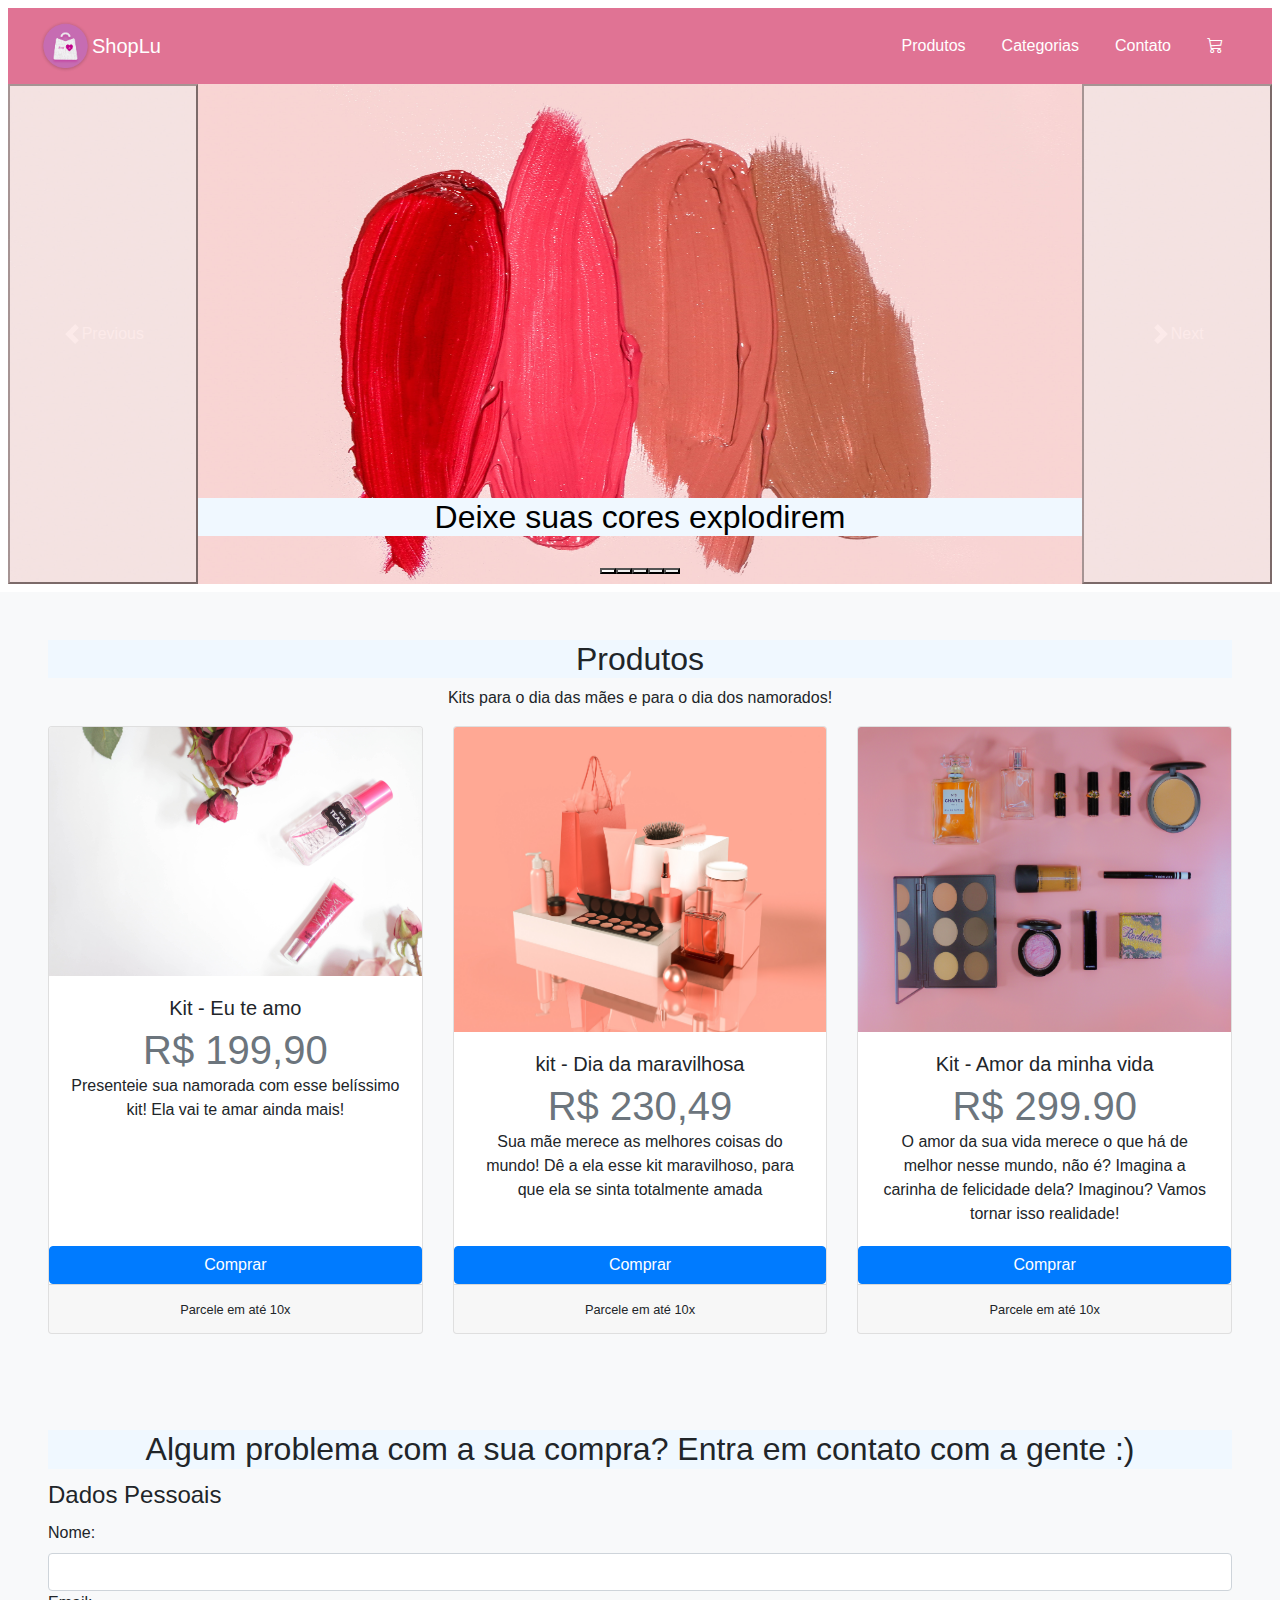
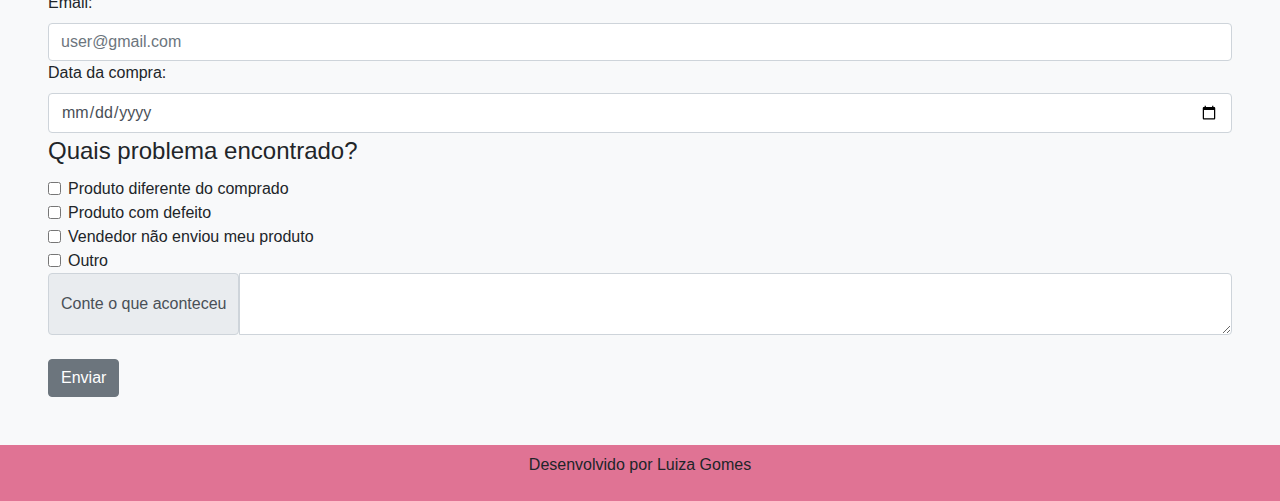
==== index.html @ d3f21481 "myfirstcommit" ====
<!DOCTYPE html>
<html lang="pt-br">

<head>
    <meta charset="UTF-8">
    <meta http-equiv="X-UA-Compatible" content="IE=edge">
    <meta name="viewport" content="width=device-width, initial-scale=1.0">
    <link href="https://cdn.jsdelivr.net/npm/bootstrap@5.3.0-alpha2/dist/css/bootstrap.min.css" rel="stylesheet"
        integrity="sha384-aFq/bzH65dt+w6FI2ooMVUpc+21e0SRygnTpmBvdBgSdnuTN7QbdgL+OapgHtvPp" crossorigin="anonymous">
    <link rel="stylesheet" href="https://cdn.jsdelivr.net/npm/bootstrap-icons@1.10.3/font/bootstrap-icons.css">
    <link rel="stylesheet" href="style.css">
    <link rel="stylesheet" href="https://maxcdn.bootstrapcdn.com/bootstrap/4.0.0/css/bootstrap.min.css">
    <link rel="stylesheet" href="https://cdnjs.cloudflare.com/ajax/libs/font-awesome/4.7.0/css/font-awesome.min.css">
    <script src="https://stackpath.bootstrapcdn.com/bootstrap/4.0.0/js/bootstrap.bundle.min.js"></script>
    <script src="https://cdnjs.cloudflare.com/ajax/libs/jquery/3.2.1/jquery.min.js"></script>
    <script src="js/cart.js"></script>
    <title>ShopLu</title>
</head>

<body>
    <header class="container-fluid p-2 text-center">
        <nav class="navbar navbar-expand-lg">
            <div class="container-fluid">
                <a class="logo"></a><i class='logo-img'><img src="img/logo/logo.png" width="53px" height="53px"></i></a>
                <a class="navbar-brand" href="#">ShopLu</a>
                <button class="navbar-toggler" type="button" data-bs-toggle="collapse"
                    data-bs-target="#navbarSupportedContent" aria-controls="navbarSupportedContent"
                    aria-expanded="false" aria-label="Toggle navigation">
                    <span class="navbar-toggler-icon"></span>
                </button>
                <div class="collapse navbar-collapse justify-content-end" id="navbarSupportedContent">
                    <ul class="navbar-nav ">
                        <li class="nav-item">
                            <a class="nav-link" aria-current="page" href="#">Produtos</a>
                        </li>
                        <li class="nav-item">
                            <a class="nav-link" href="#">Categorias</a>
                        </li>
                        <li class="nav-item dropdown">
                            <a class="nav-link" href="#">Contato</a>
                        <li class="nav-item">
                            <a class="nav-link" href="carrinho.html"><i class="bi bi-cart3"></i></a>
                        </li>
                    </ul>
                </div>
            </div>
        </nav>
        <div id="carouselExampleCaptions" class="carousel slide">
            <div class="carousel-indicators">
                <button type="button" data-bs-target="#carouselExampleCaptions" data-bs-slide-to="0" class="active"
                    aria-current="true" aria-label="Slide 1"></button>
                <button type="button" data-bs-target="#carouselExampleCaptions" data-bs-slide-to="1"
                    aria-label="Slide 2"></button>
                <button type="button" data-bs-target="#carouselExampleCaptions" data-bs-slide-to="2"
                    aria-label="Slide 3"></button>
                <button type="button" data-bs-target="#carouselExampleCaptions" data-bs-slide-to="3"
                    aria-label="Slide 4"></button>
                <button type="button" data-bs-target="#carouselExampleCaptions" data-bs-slide-to="4"
                    aria-label="Slide 5"></button>
            </div>
            <div class="carousel-inner">
                <div class="carousel-item active">
                    <img src="img/banner/imagem1.jpg" class="d-block w-100" height="500" alt="...">
                    <div class="carousel-caption d-none d-md-block">
                        <h2 style="color: black;">Deixe suas cores explodirem</h2>

                    </div>
                </div>
                <div class="carousel-item">
                    <img src="img/banner/imagem2.jpg" class="d-block w-100" height="500" alt="...">
                    <div class="carousel-caption d-none d-md-block">
                        <h2 style="color: black;">Os melhores pincéis? Nós temos!</h2>

                    </div>
                </div>
                <div class="carousel-item">
                    <img src="img/banner/imgem3.jpg" class="d-block w-100" height="500" alt="...">
                    <div class="carousel-caption d-none d-md-block">
                        <h2 style="color: black;">Os melhores kits estão aqui!</h2>
                    </div>
                </div>
                <div class="carousel-item">
                    <img src="img/banner/imagem4.jpg" class="d-block w-100" height="500" alt="...">
                    <div class="carousel-caption d-none d-md-block">
                        <h2 style="color: black;">As melhores marcas para você!</h2>
                    </div>
                </div>
            </div>
            <button class="carousel-control-prev" type="button" data-bs-target="#carouselExampleCaptions"
                data-bs-slide="prev">
                <span class="carousel-control-prev-icon" aria-hidden="true"></span>
                <span class="visually-hidden">Previous</span>
            </button>
            <button class="carousel-control-next" type="button" data-bs-target="#carouselExampleCaptions"
                data-bs-slide="next">
                <span class="carousel-control-next-icon" aria-hidden="true"></span>
                <span class="visually-hidden">Next</span>
            </button>
        </div>
    </header>
    <section class="container-fluid bg-light text-center p-5">
        <h2> Produtos </h2>
        <p>Kits para o dia das mães e para o dia dos namorados!</p>
        <div class="row row-cols-1 row-cols-md-3 g-4">
            <div class="col">
                <div class="card h-100">
                    <img src="img/produtos/namorados.jpg" class="card-img-top" alt="...">
                    <div class="card-body">
                        <h5 class="card-title">Kit - Eu te amo</h5>
                        <h1 class="card-subtitle text-muted">R$ 199,90</h1>
                        <p class="card-text">Presenteie sua namorada com esse belíssimo kit! Ela vai te amar ainda mais!</p>
                    </div>
                    <a href="#" class="btn btn-primary" data-bs-toggle="modal"
                        data-bs-target="#exampleModal">Comprar</a>
                    <div class="card-footer">
                        <small class="text-body-secondary">Parcele em até 10x</small>
                    </div>
                </div>
            </div>
            <div class="col">
                <div class="card h-100">
                    <img src="img/produtos/maes.jpg" class="card-img-top"  height="305" alt="...">
                    <div class="card-body">
                        <h5 class="card-title">kit - Dia da maravilhosa</h5>
                        <h1 class="card-subtitle text-muted">R$ 230,49</h1>
                        <p class="card-text">Sua mãe merece as melhores coisas do mundo! 
                            Dê a ela esse kit maravilhoso, para que ela se sinta totalmente amada</p>
                    </div>
                    <a href="#" class="btn btn-primary" data-bs-toggle="modal"
                        data-bs-target="#exampleModal">Comprar</a>
                    <div class="card-footer">
                        <small class="text-body-secondary">Parcele em até 10x</small>
                    </div>
                </div>
            </div>
            <div class="col">
                <div class="card h-100">
                    <img src="img/produtos/namorados2.jpg" class="card-img-top" height="305" alt="...">
                    <div class="card-body">
                        <h5 class="card-title">Kit - Amor da minha vida</h5>
                        <h1 class="card-subtitle text-muted">R$ 299.90</h1>
                        <p class="card-text">O amor da sua vida merece o que há de melhor nesse mundo, não é?
                            Imagina a carinha de felicidade dela? Imaginou? Vamos tornar isso realidade!
                        </p>
                    </div>
                    <a href="#" class="btn btn-primary" data-bs-toggle="modal"
                        data-bs-target="#exampleModal">Comprar</a>
                    <div class="card-footer">
                        <small class="text-body-secondary">Parcele em até 10x</small>
                    </div>
                </div>
            </div>
        </div>
    </section>

    <section class="container-fluid bg-light p-5">
        <h2 class="text-center">Algum problema com a sua compra?
            Entra em contato com a gente :) </h2>
        <form method="GET" action="">

            <fieldset>
                <legend>Dados Pessoais</legend>
                <div class="nb-3">
                    <Label class="form-label" for="nome">
                        Nome:
                    </Label>
                    <input type="text" class="form-control" required name="nome" id="nome">
                </div>
                <div class="nb-3">
                    <Label class="form-label" for="email">
                        Email:
                    </Label>
                    <input type="email" class="form-control" required name="email" placeholder="user@gmail.com"
                        id="email">
                </div>
                <div class="nb-3">
                    <label class="form-label" for="dataIda">
                        Data da compra:
                    </label>
                    <input type="date" class="form-control" required name="dataIda" id="dataIda">
                </div>

            </fieldset>
            <fieldset id="contato">
                <legend>Quais problema encontrado?</legend>
                <div class="form-check">
                    <input type="checkbox" class="form-check-input" name="diferentes" value="Diferentes"
                        id="produtosDiferentes">
                    <label class="form-check-label" for="produtosDiferentes">
                        Produto diferente do comprado
                    </label>
                </div>
                <div class="form-check">
                    <input type="checkbox" class="form-check-input" name="defeito" value="Defeito"
                        id="produtosDefeito">
                    <label class="form-check-label" for="produtosDefeito">
                        Produto com defeito
                    </label>
                </div>
                <div class="form-check">
                    <input type="checkbox" class="form-check-input" name="naoEnviado" value="naoEnviado" id="ProdutoNaoEnviado">
                    <label class="form-check-label" for="ProdutoNaoEnviado">
                        Vendedor não enviou meu produto
                    </label>
                </div>
                <div class="form-check">
                    <input type="checkbox" class="form-check-input" name="outros" value="Outros" id="OpcaoOutro">
                    <label class="form-check-label" for="OpcaoOutro">
                        Outro
                    </label>
                </div>
                <div class="input-group">
                    <span class="input-group-text">Conte o que aconteceu</span>
                    <textarea class="form-control" aria-label="With textarea"></textarea>
                  </div>
            </fieldset>
            <br>
            <button class="btn btn-secondary">Enviar</button>
        </form>
    </section>
    <footer class="container-fluid p-2 text-center">
        <p> Desenvolvido por Luiza Gomes</p>
    </footer>
    <script src="https://cdn.jsdelivr.net/npm/bootstrap@5.3.0-alpha2/dist/js/bootstrap.bundle.min.js"
        integrity="sha384-qKXV1j0HvMUeCBQ+QVp7JcfGl760yU08IQ+GpUo5hlbpg51QRiuqHAJz8+BrxE/N"
        crossorigin="anonymous"></script>
</body>

<div class="modal fade" id="exampleModal" tabindex="-1" aria-labelledby="exampleModalLabel" aria-hidden="true">
    <div class="modal-dialog">
        <div class="modal-content">
            <div class="modal-header">
                <h1 class="modal-title fs-5" id="exampleModalLabel">Suas compras</h1>
                <button type="button" class="btn-close" data-bs-dismiss="modal" aria-label="Close"></button>
            </div>
            <div class="modal-body">
                Produto adicionado ao carrinho
            </div>
            <div class="modal-footer">
                <button type="button" class="btn btn-primary" data-bs-dismiss="modal">Continuar comprando</button>
                <a href="carrinho.html" type="button" class="btn btn-success">Finalizar a compra</a>
            </div>
        </div>
    </div>
</div>

</html>
---- style.css ----
body{
    font-family: Helvetica, Arial, sans-serif
}
nav{
    background-color: #e07394;
}

.navbar-brand{
    color: white;
}

.nav-link{
    color: white;
    text-align: center;
}

.nav-item{
    padding: 10px;

}

h2{ 
      background-color: aliceblue;
}

footer{
    background-color: #e07394;
}
body{
    background-color: #eeeeee;
}

.footer-background{
    background-color: rgb(204, 199, 199);
}

@media(max-width:991px){
    #heading{
        padding-left: 50px;
    }
    #prc{
        margin-left: 70px;
        padding-left: 110px;
    }
    #quantity{
        padding-left: 48px;
    }
    #produc{
        padding-left: 40px;
    }
    #total{
        padding-left: 54px;
    }
}
@media(max-width:767px){
    .mobile{
        font-size: 10px;
    }
    h5{
        font-size: 14px;
    }
    h6{
        font-size: 9px;
    }
    #mobile-font{
        font-size: 11px;
    }
    #prc{
        font-weight: 700;
        margin-left: -45px;
        padding-left: 105px;
    }
    #quantity{
        font-weight: 700;
        padding-left: 6px;
    }
    #produc{
        font-weight: 700;
        padding-left: 0px;
    }
    #total{
        font-weight: 700;
        padding-left: 9px;
    }
    #image{
        width: 60px;
        height: 60px;
    }
    .col{
        width: 100%;
    }
    #zero-pad{
        padding: 2%;
        margin-left: 10px;
    }
    #footer-font{
        font-size: 12px;
    }
    #heading{
        padding-top: 15px;
    }
}
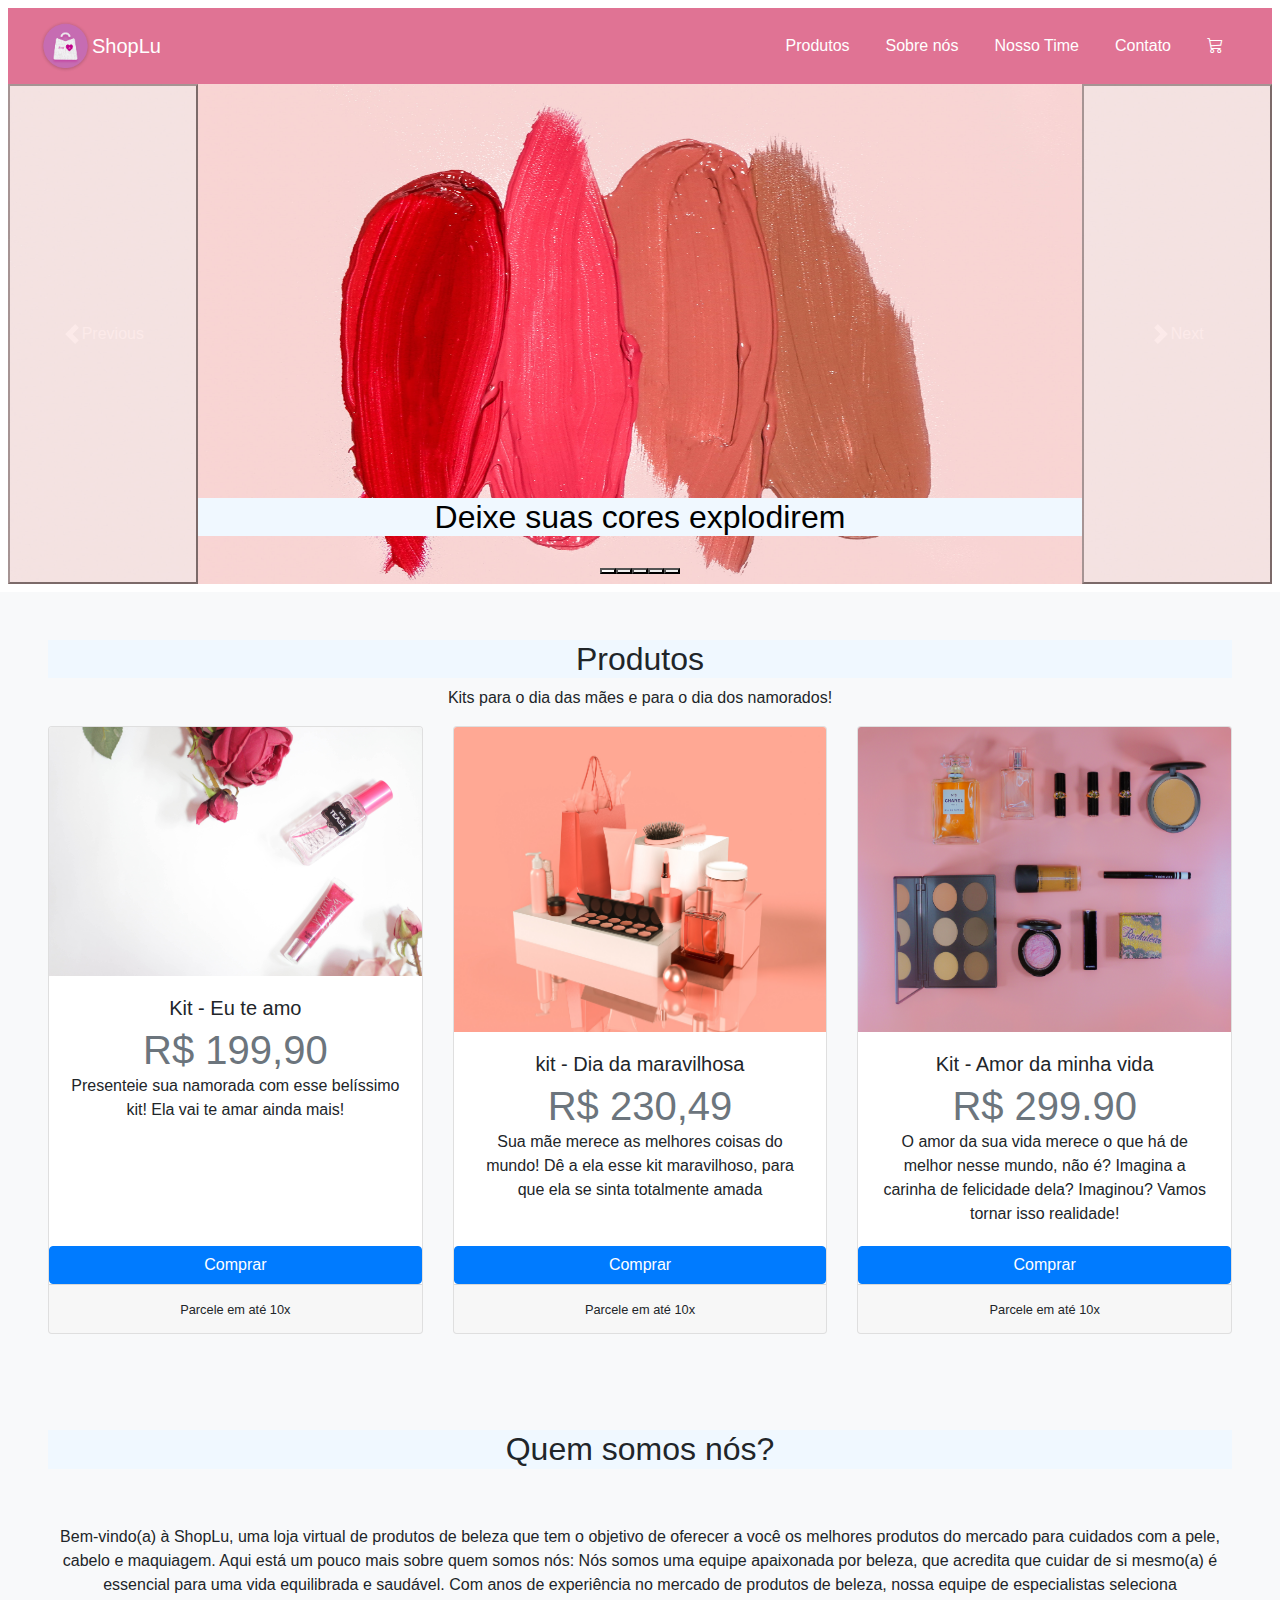
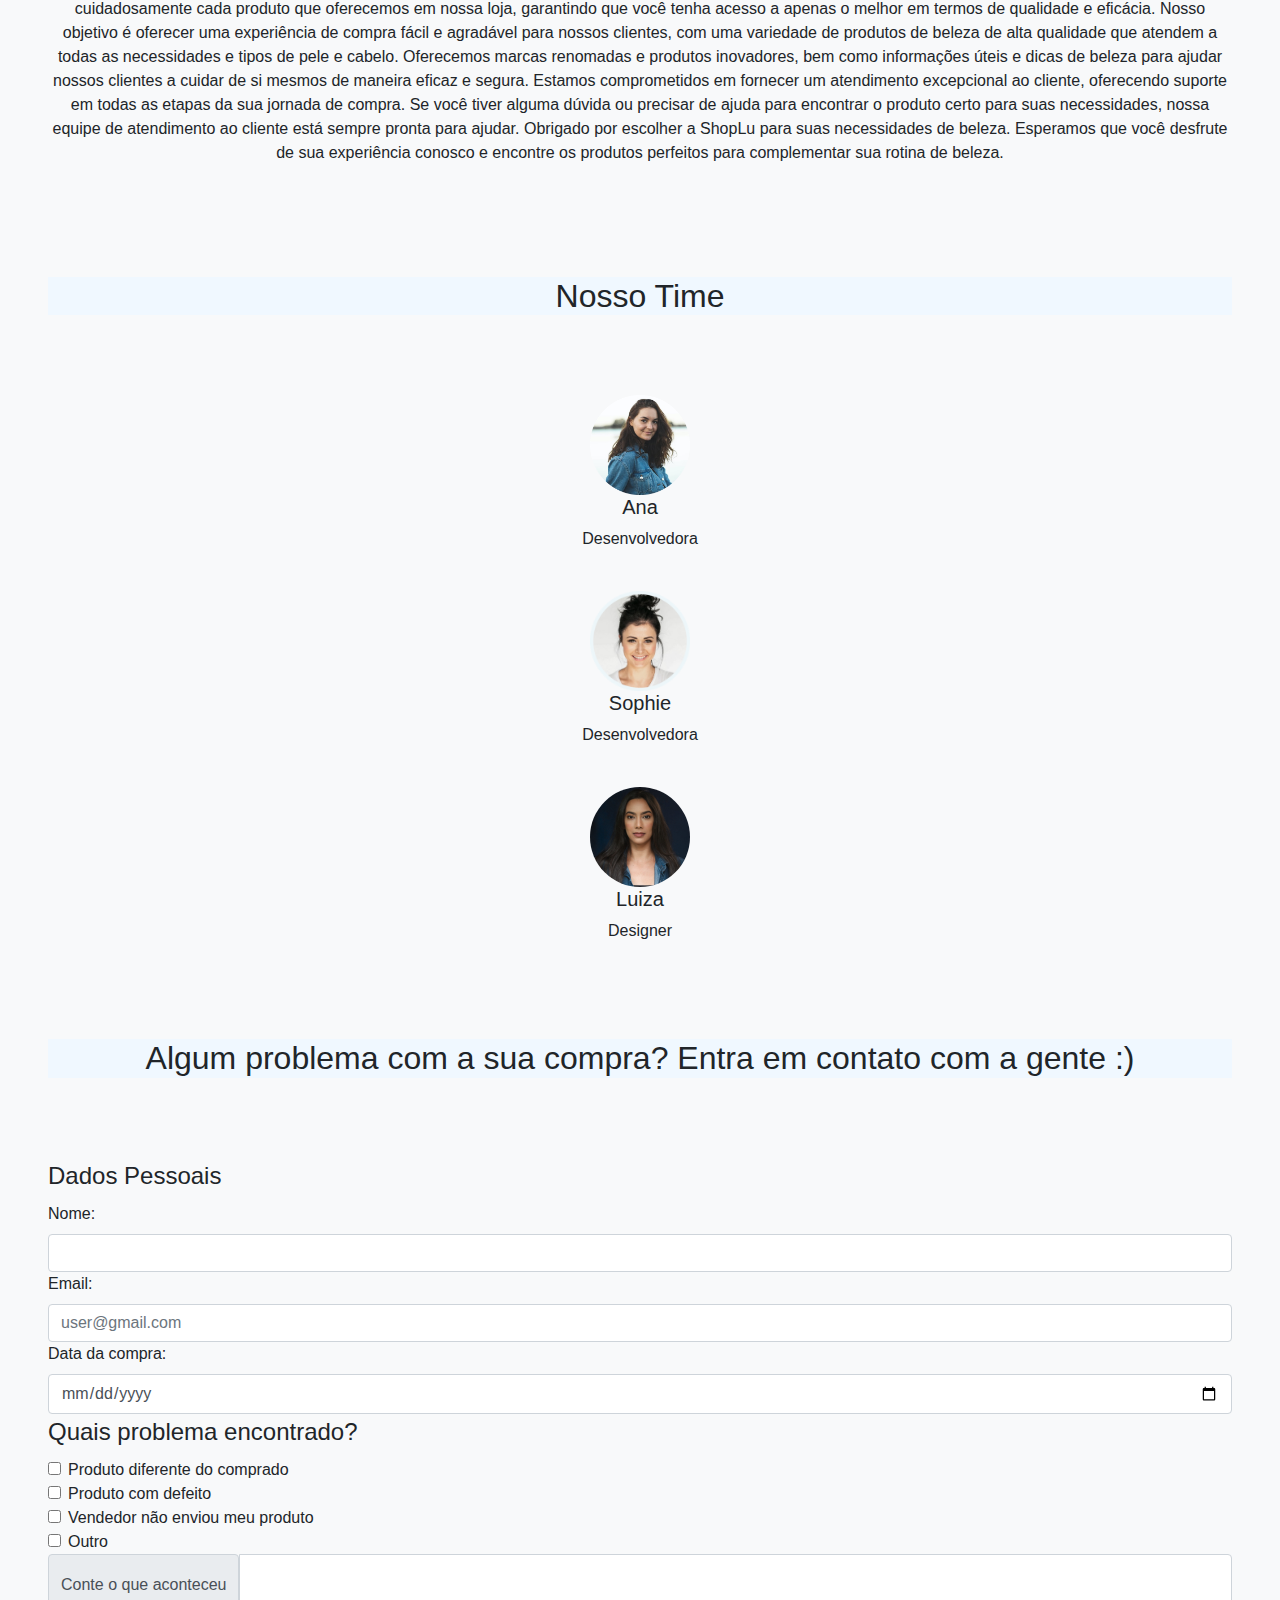
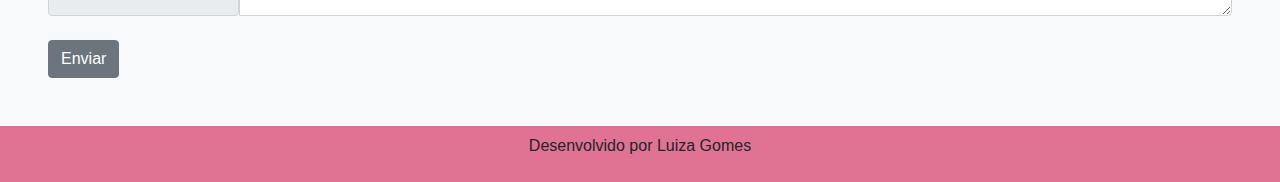
==== commit 4b3eaf53: "alteracaoProjeto" ====
--- a/index.html
+++ b/index.html
@@ -34,7 +34,10 @@
                             <a class="nav-link" aria-current="page" href="#">Produtos</a>
                         </li>
                         <li class="nav-item">
-                            <a class="nav-link" href="#">Categorias</a>
+                            <a class="nav-link" href="#">Sobre nós</a>
+                        </li>
+                        <li class="nav-item">
+                            <a class="nav-link" href="#">Nosso Time</a>
                         </li>
                         <li class="nav-item dropdown">
                             <a class="nav-link" href="#">Contato</a>
@@ -152,10 +155,49 @@
             </div>
         </div>
     </section>
-
+    <section class="container-fluid bg-light text-center p-5">
+        <h2>Quem somos nós?</h2>
+        <br> <br>
+        <p>
+            Bem-vindo(a) à ShopLu, uma loja virtual de produtos de beleza que tem o objetivo de oferecer a você os melhores produtos
+            do mercado para cuidados com a pele, cabelo e maquiagem. Aqui está um pouco mais sobre quem somos nós:
+            Nós somos uma equipe apaixonada por beleza, que acredita que cuidar de si mesmo(a) é essencial para uma vida equilibrada e saudável.
+            Com anos de experiência no mercado de produtos de beleza, nossa equipe de especialistas seleciona cuidadosamente cada produto que
+            oferecemos em nossa loja, garantindo que você tenha acesso a apenas o melhor em termos de qualidade e eficácia.
+            Nosso objetivo é oferecer uma experiência de compra fácil e agradável para nossos clientes, com uma variedade de produtos de beleza
+            de alta qualidade que atendem a todas as necessidades e tipos de pele e cabelo. 
+            Oferecemos marcas renomadas e produtos inovadores, bem como informações úteis e dicas de beleza para ajudar nossos clientes a cuidar
+            de si mesmos de maneira eficaz e segura.
+            Estamos comprometidos em fornecer um atendimento excepcional ao cliente, oferecendo suporte em todas as etapas da sua jornada de compra.
+            Se você tiver alguma dúvida ou precisar de ajuda para encontrar o produto certo para suas necessidades, nossa equipe de atendimento ao 
+            cliente está sempre pronta para ajudar.
+            Obrigado por escolher a ShopLu para suas necessidades de beleza. 
+            Esperamos que você desfrute de sua experiência conosco e encontre os produtos perfeitos para complementar sua rotina de beleza.
+        </p>
+    </section>
+    <section class="container-fluid bg-light text-center p-5">
+        <h2>Nosso Time</h2>
+        <br> <br> <br>
+        <div class="col">
+            <div class="card-img">
+                <img src="img/timePhoto/userprofile.png" class="bi-circle-fill" height="100" alt="...">
+                    <h5>Ana</h5>
+                        <p class="card-text">Desenvolvedora</p>
+                <br>
+                <img src="img/timePhoto/user.png" class="bi-circle-fill" height="100" alt="...">
+                <h5>Sophie</h5>
+                        <p class="card-text">Desenvolvedora</p>
+                        <br>    
+                <img src="img/timePhoto/luiza.jpeg" class="bi-circle-fill" height="100" alt="..." style="border-radius: 400px;">
+                <h5>Luiza</h5>
+                <p class="card-text">Designer</p>
+            </div>
+        </div>
+    </section>
     <section class="container-fluid bg-light p-5">
         <h2 class="text-center">Algum problema com a sua compra?
             Entra em contato com a gente :) </h2>
+            <br> <br> <br>
         <form method="GET" action="">
 
             <fieldset>
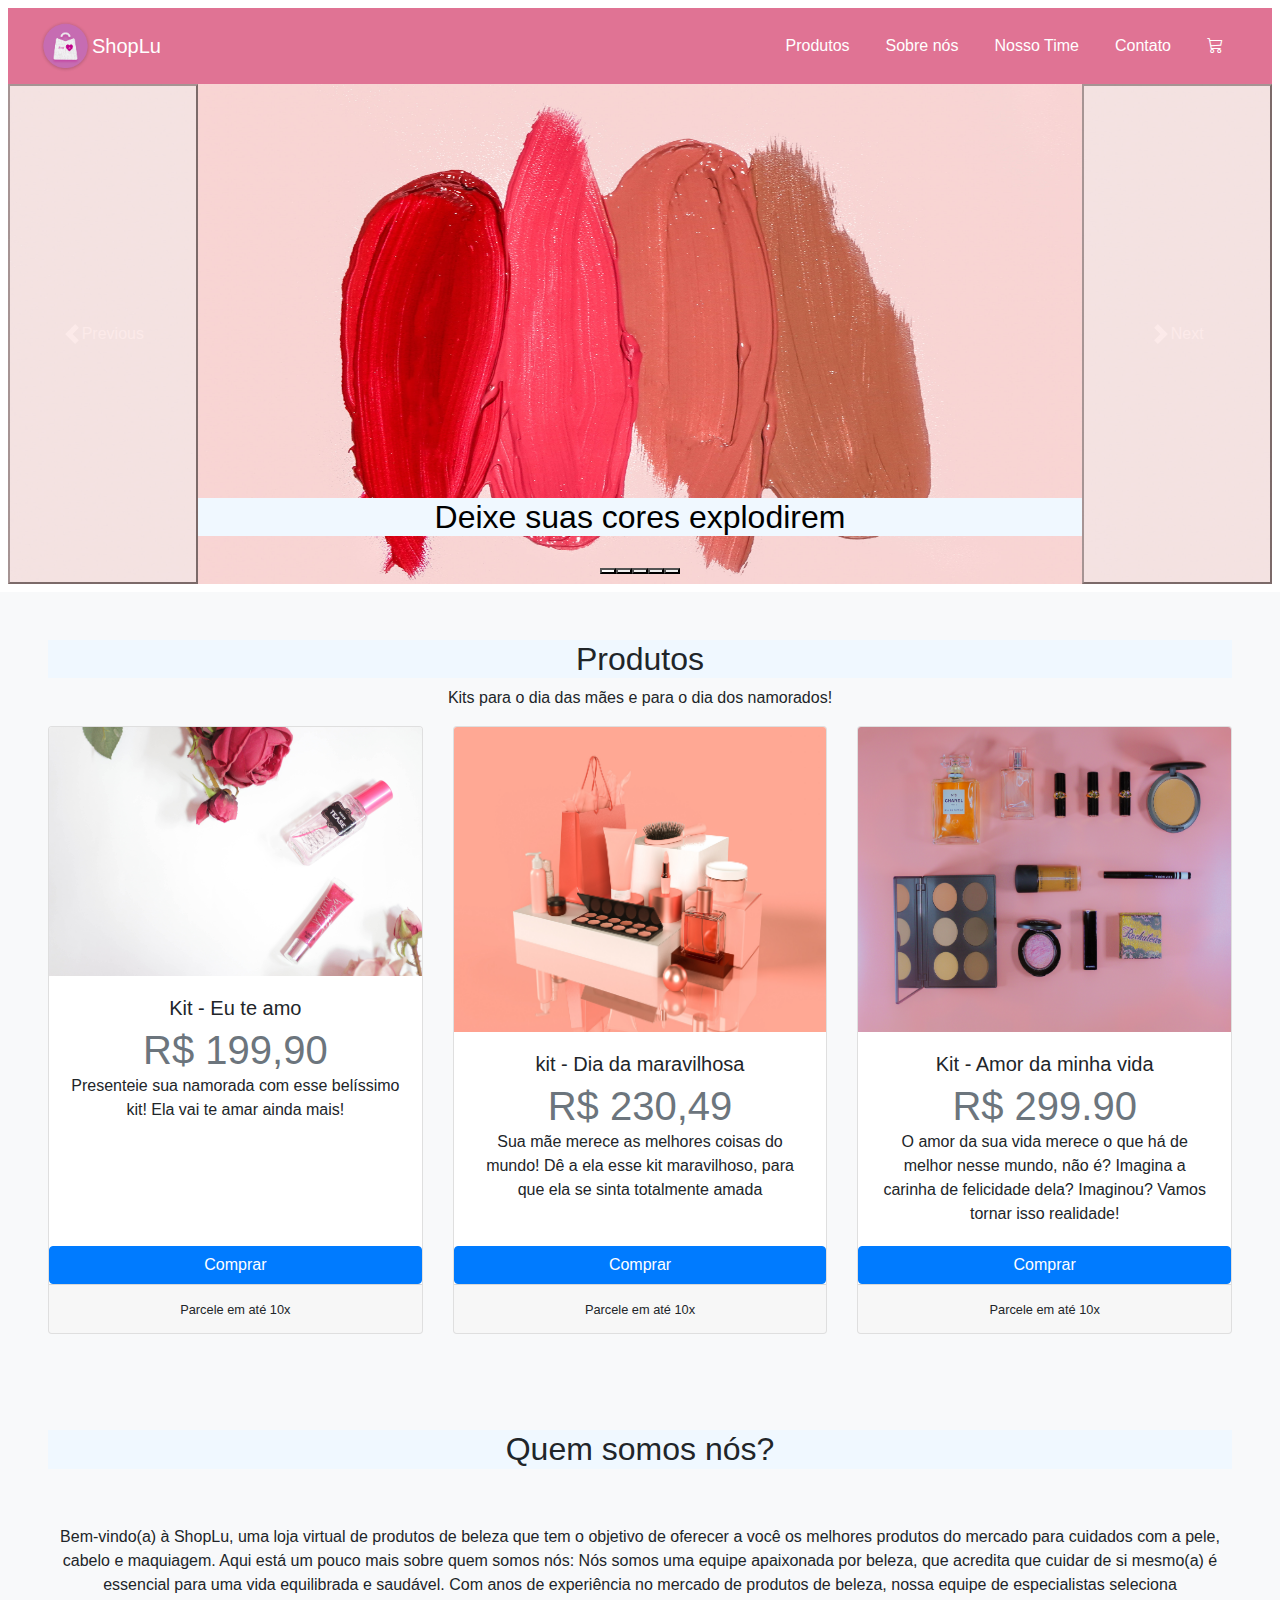
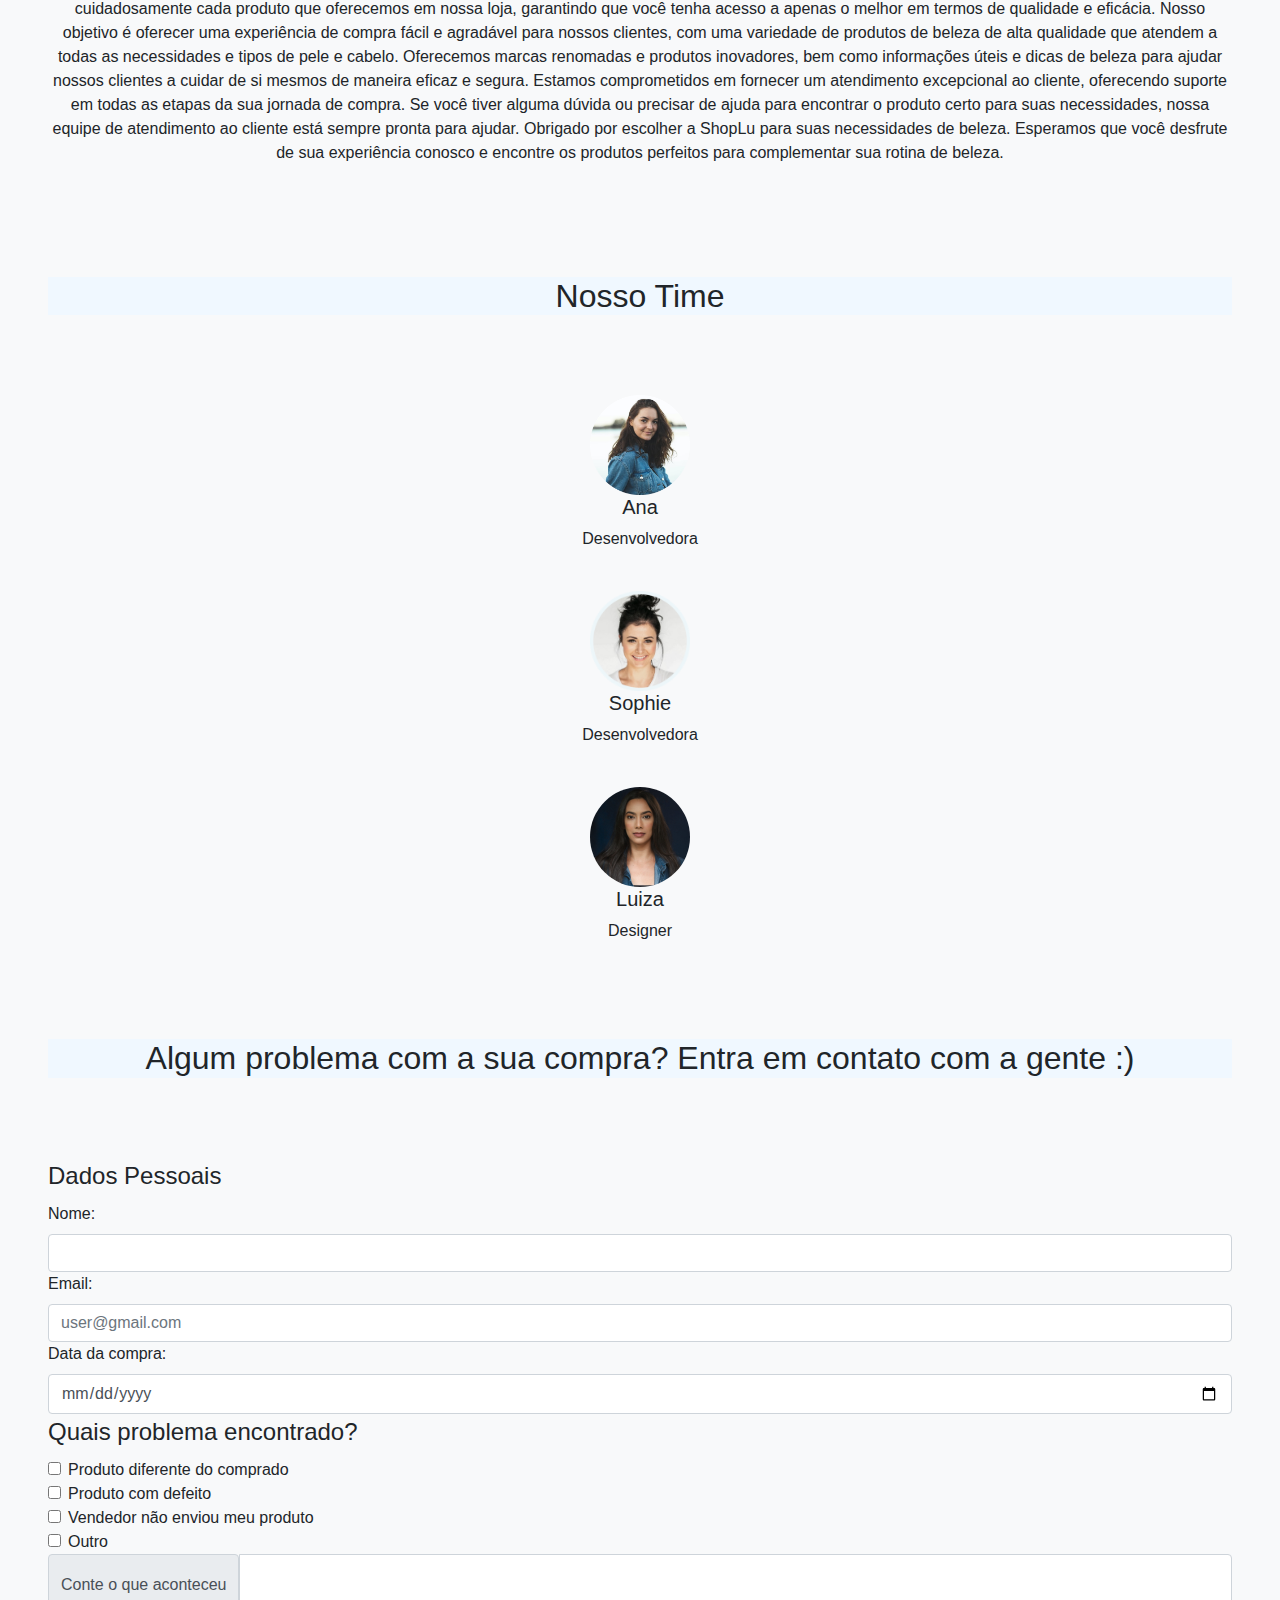
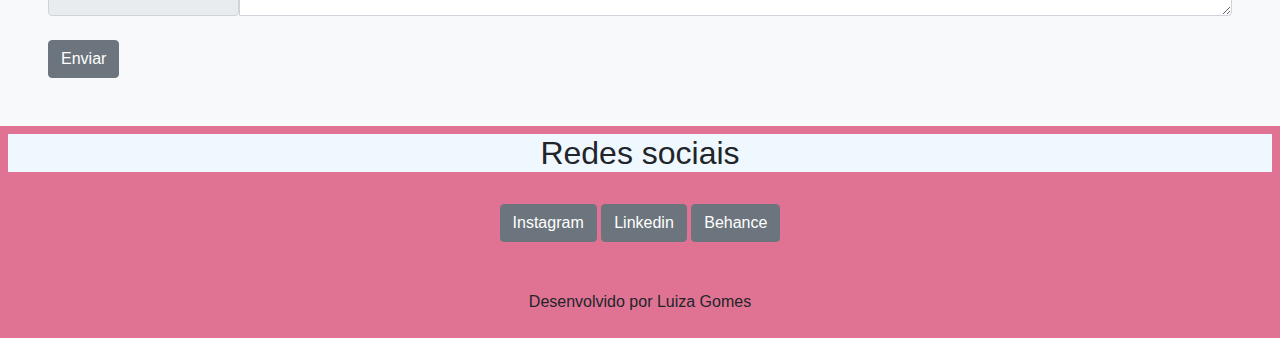
==== commit f53c53d3: "addRedesSociais" ====
--- a/index.html
+++ b/index.html
@@ -261,6 +261,20 @@
         </form>
     </section>
     <footer class="container-fluid p-2 text-center">
+        <section>
+            <h2>Redes sociais</h2>
+            <br>
+            <a href="https://www.instagram.com/luizza.gomes/">
+                <button class="btn btn-secondary">Instagram</button>
+              </a>
+            <a href="https://www.linkedin.com/in/luizzagomes/">
+                <button class="btn btn-secondary">Linkedin</button>
+              </a>
+            <a href="https://www.behance.net/luizzagomes93">
+                <button class="btn btn-secondary">Behance</button>
+              </a>
+        </section>
+        <br><br>
         <p> Desenvolvido por Luiza Gomes</p>
     </footer>
     <script src="https://cdn.jsdelivr.net/npm/bootstrap@5.3.0-alpha2/dist/js/bootstrap.bundle.min.js"
